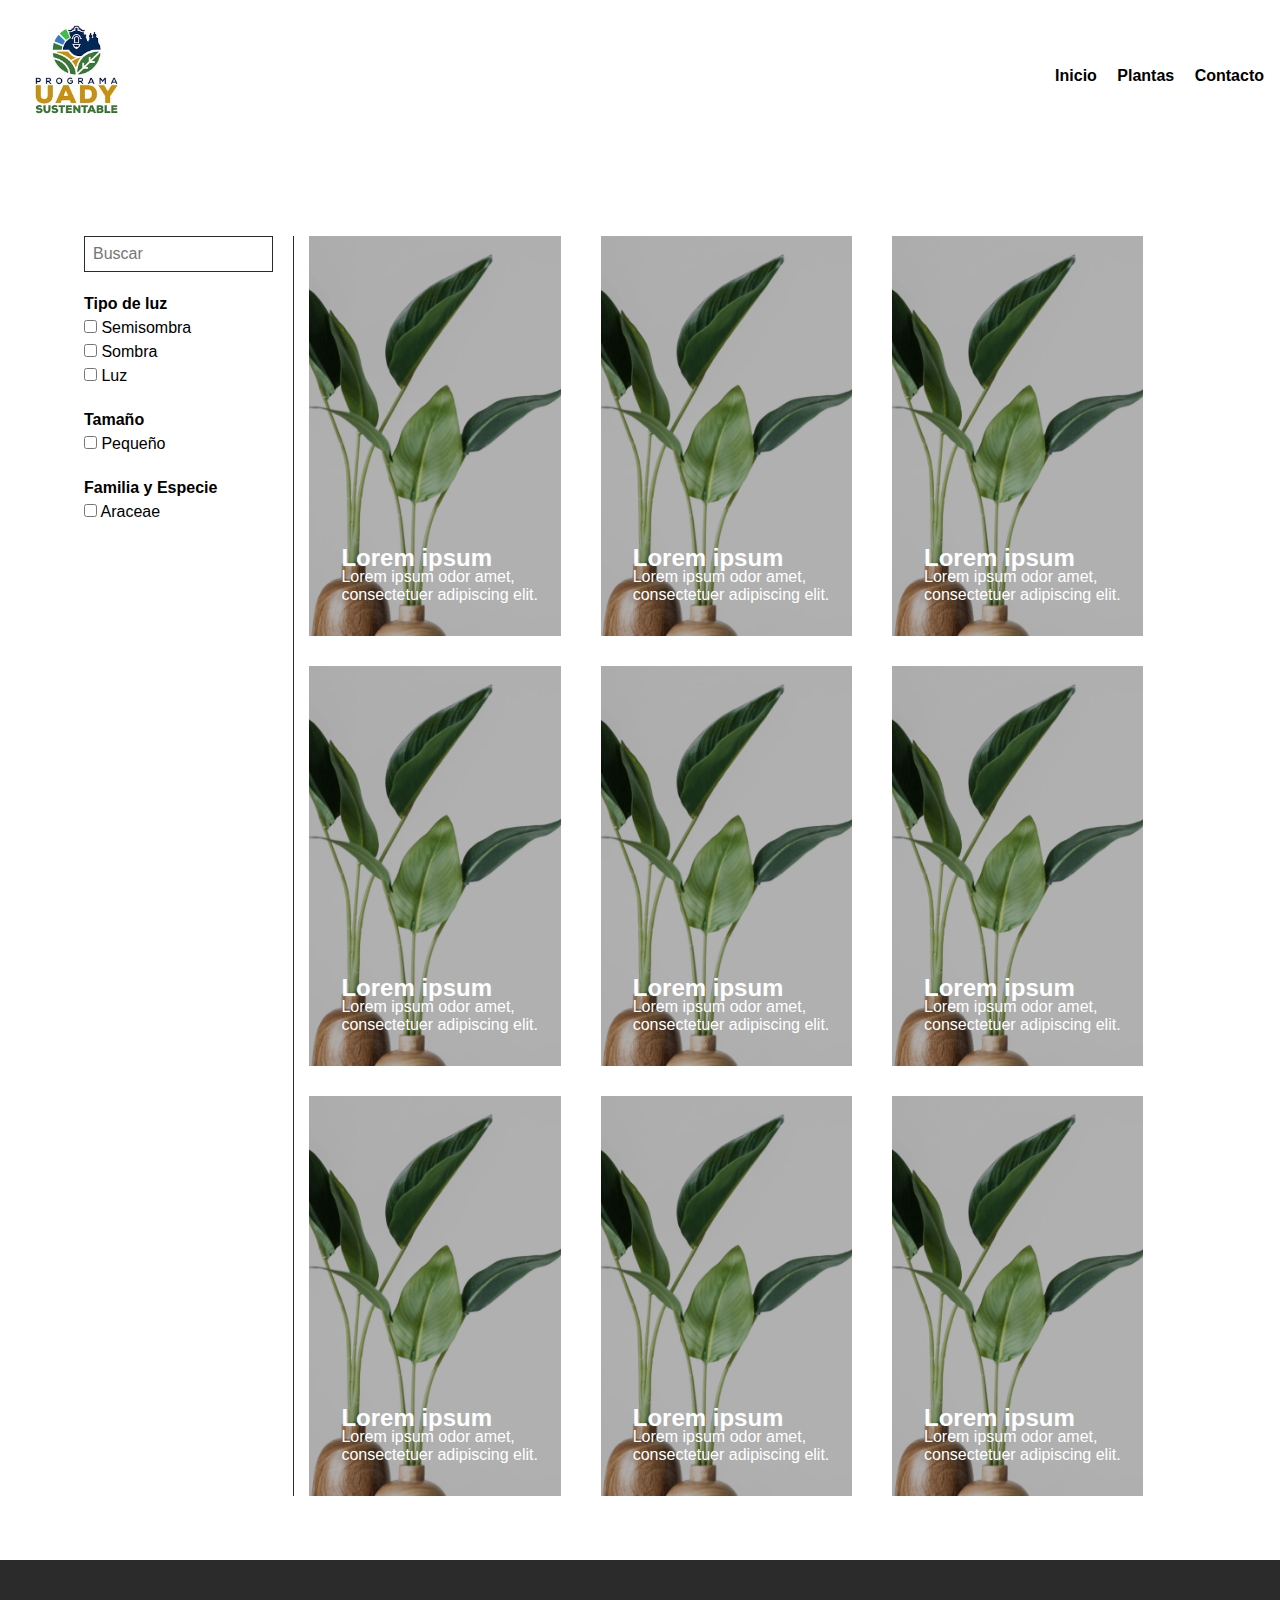
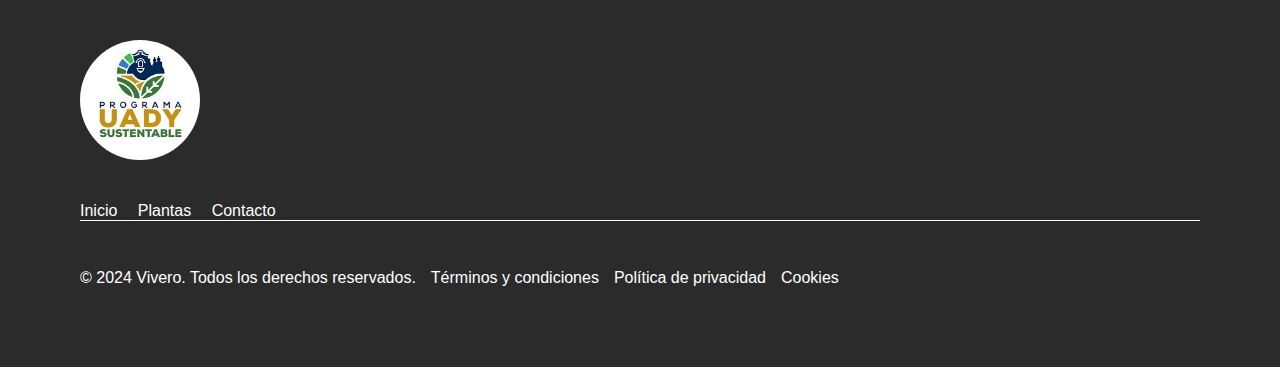
==== catalogo.html @ fe0bbb38 "cambios jiji" ====
<!DOCTYPE html>
<html lang="es">
<head>
    <meta charset="UTF-8">
    <meta name="viewport" content="width=device-width, initial-scale=1.0">
    <title>Catálogo</title>
    <link rel="stylesheet" href="catalogo.css">
</head>
<body>
    <header class="header">
        <div class="logo"> <a href="index.html"><img src="logo.jpg" class="logo"></a></div>
        <nav class="nav">
            <a href="index.html">Inicio</a>
            <a href="catalogo.html">Plantas</a>
            <a href="sobreNosotros.html">Contacto</a>
        </nav>
    </header>
    <main>
        <section class="catalogo">
            <!--Filtro-->
            <aside class="filtros">
                <input type="search" placeholder="Buscar">

                <h4>Tipo de luz</h4>
                <label><input type="checkbox"> Semisombra</label><br>
                <label><input type="checkbox"> Sombra</label><br>
                <label><input type="checkbox"> Luz</label>

                <h4>Tamaño</h4>
                <label><input type="checkbox"> Pequeño</label>

                <h4>Familia y Especie</h4>
                <label><input type="checkbox"> Araceae</label>
            </aside>

            <!--Productos-->
            <section class="productos">
                <div class="producto">
                    <div class="image-wrapper">
                    <img src="plant.png">
                    <h4>Lorem ipsum</h4>
                    <p>Lorem ipsum odor amet, consectetuer adipiscing elit.</p>
                    </div>
                </div>

                <div class="producto">
                    <div class="image-wrapper">
                    <img src="plant.png">
                    <h4>Lorem ipsum</h4>
                    <p>Lorem ipsum odor amet, consectetuer adipiscing elit.</p>
                    </div>
                </div>

                <div class="producto">
                    <div class="image-wrapper">
                    <img src="plant.png">
                    <h4>Lorem ipsum</h4>
                    <p>Lorem ipsum odor amet, consectetuer adipiscing elit.</p>
                    </div>
                </div>

                <div class="producto">
                    <div class="image-wrapper">
                    <img src="plant.png">
                    <h4>Lorem ipsum</h4>
                    <p>Lorem ipsum odor amet, consectetuer adipiscing elit.</p>
                    </div>
                </div>

                <div class="producto">
                    <div class="image-wrapper">
                    <img src="plant.png">
                    <h4>Lorem ipsum</h4>
                    <p>Lorem ipsum odor amet, consectetuer adipiscing elit.</p>
                    </div>
                </div>

                <div class="producto">
                    <div class="image-wrapper">
                    <img src="plant.png">
                    <h4>Lorem ipsum</h4>
                    <p>Lorem ipsum odor amet, consectetuer adipiscing elit.</p>
                    </div>
                </div>

                <div class="producto">
                    <div class="image-wrapper">
                    <img src="plant.png">
                    <h4>Lorem ipsum</h4>
                    <p>Lorem ipsum odor amet, consectetuer adipiscing elit.</p>
                    </div>
                </div>

                <div class="producto">
                    <div class="image-wrapper">
                    <img src="plant.png">
                    <h4>Lorem ipsum</h4>
                    <p>Lorem ipsum odor amet, consectetuer adipiscing elit.</p>
                    </div>
                </div>

                <div class="producto">
                    <div class="image-wrapper">
                    <img src="plant.png">
                    <h4>Lorem ipsum</h4>
                    <p>Lorem ipsum odor amet, consectetuer adipiscing elit.</p>
                    </div>
                </div>
                
            </section>
        </section>
    </main>

    <footer class="footer">
        <div class="logo-footer"><img src="logo.jpg" class="logo"></div>
        <nav class="footer-nav">
            <a href="index.html">Inicio</a>
            <a href="plantas.html">Plantas</a>
            <a href="contacto.html">Contacto</a>
        </nav>
        <div class="footer-info">
        <p>&copy; 2024 Vivero. Todos los derechos reservados.</p>
        <p>Términos y condiciones</p>
        <p>Política de privacidad</p>
        <p>Cookies</p>
        </div>
    </footer>
  
</body>
</html>
---- catalogo.css ----
* {
    margin: 0;
    padding: 0;
    box-sizing: border-box;
}

body {
    font-family: Arial, Helvetica, sans-serif;
}

.logo{
    width: 120px; 
    height: 120px; 
    border-radius: 50%;
    object-fit: cover; 
}

.logo-footer{
    width: 50px; 
    height: 50px; 
    border-radius: 50%;
    object-fit: cover; 
    margin-bottom: 7rem;
}

.header {
    display: flex;
    justify-content: space-between;
    align-items: center;
    padding: 1rem;
    background-color: #fff;
    color: #000;
    font-weight: bold;
}

.header .logo {
    font-size: 1.5rem;
}

.header .nav a {
    color: #000;
    margin-left: 1rem;
    text-decoration: none;
}

main {
    padding: 4rem;
}

.catalogo {
    display: flex;
    margin-top: 20px;
}

.filtros {
    width: 20%;
    padding: 0 20px;
    line-height: 1.5rem;
    border-right:  0.1rem solid #2B2B2B;
}

.filtros h4 {
    margin-top: 20px;
}

.filtros label {
    margin-bottom: 10px;
}

.filtros input[type="search"] {
    width: 100%; 
    padding: 8px;
    font-size: 16px;
    border: 1px solid #2B2B2B; 
    outline: none;
}


.productos {
    width: 75%;
    display: grid;
    grid-template-columns: repeat(auto-fit, minmax(250px, 1fr));
    grid-gap: 30px 10px;
}

.producto {
    padding: 0 15px;
    text-align: center;
}

.producto img {
    max-width: 100%;
    height: auto;
}

.producto h4 {
    margin-top: 15px;
}

.image-wrapper {
    position: relative;
    width: 100%;
    height: 400px;
    overflow: hidden;
}

.image-wrapper img {
    width: 100%;
    height: 100%;
    object-fit: cover;
}

.image-wrapper::before {
    content: "";
    position: absolute;
    top: 0;
    left: 0;
    right: 0;
    bottom: 0;
    background-color: rgba(0, 0, 0, 0.3); 
    z-index: 1;
}

.image-wrapper h4,
.image-wrapper p {
    position: absolute;
    color: #fff;
    z-index: 2;
    text-align: left;
    left: 2rem; 
}

.image-wrapper h4 {
    bottom: 4rem; 
    font-size: 24px;
    margin: 0;
}

.image-wrapper p {
    bottom: 2rem; 
    font-size: 16px;
    margin: 0;
}

.footer {
    background-color: #2B2B2B;
    color: #fff;
    padding: 5rem;
    text-align: left;
}

.footer .footer-nav a {
    color: #fff;
    margin-right: 1rem;
    text-decoration: none;
}

.footer-nav {
    border-bottom: 0.1rem solid #fff;
    margin-bottom: 1rem; 
}

.footer-info {
    margin-top: 3rem;
    display: flex;
    gap: 15px; 
}
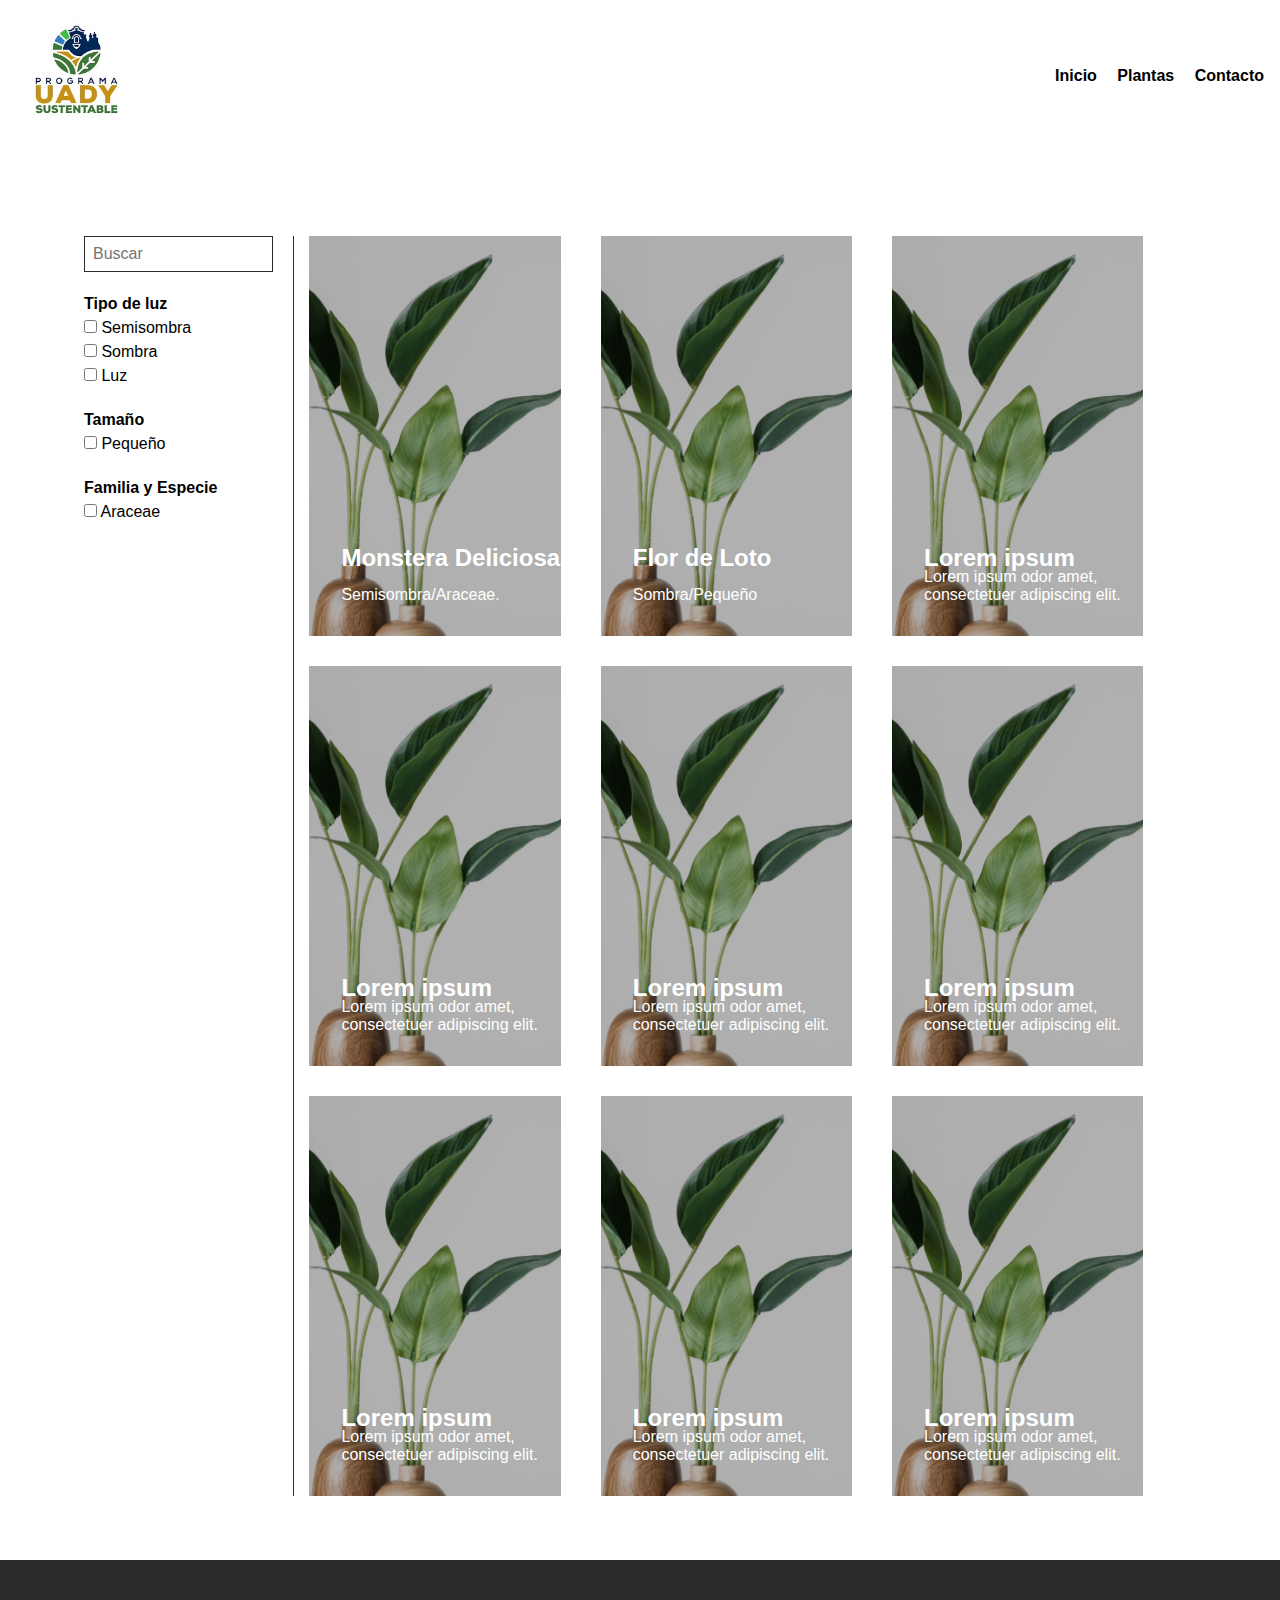
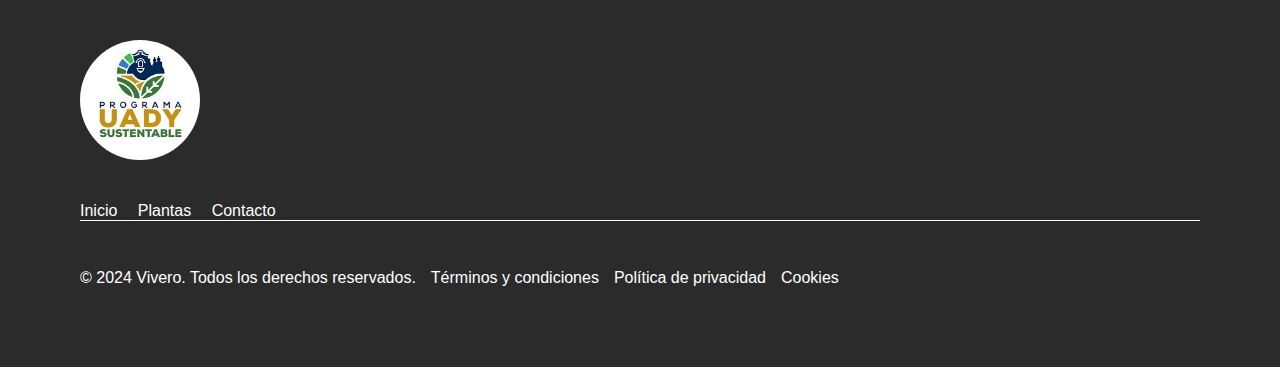
==== commit 50a441f7: "JavaScript añadido: función de filtrado funcionando. Cambios a catalogo.html" ====
--- a/catalogo.html
+++ b/catalogo.html
@@ -5,6 +5,8 @@
     <meta name="viewport" content="width=device-width, initial-scale=1.0">
     <title>Catálogo</title>
     <link rel="stylesheet" href="catalogo.css">
+
+    <script src="script.js"></script>
 </head>
 <body>
     <header class="header">
@@ -22,36 +24,44 @@
                 <input type="search" placeholder="Buscar">
 
                 <h4>Tipo de luz</h4>
-                <label><input type="checkbox"> Semisombra</label><br>
-                <label><input type="checkbox"> Sombra</label><br>
-                <label><input type="checkbox"> Luz</label>
+                <label><input class="option" type="checkbox" name="tipo_de_luz" value="semisombra"> Semisombra</label><br>
+                <label><input class="option" type="checkbox" name="tipo_de_luz" value="sombra"> Sombra</label><br>
+                <label><input class="option" type="checkbox" name="tipo_de_luz" value="luz"> Luz</label>
 
                 <h4>Tamaño</h4>
-                <label><input type="checkbox"> Pequeño</label>
+                <label><input class="option" type="checkbox" name="tamaño" value="pequeño"> Pequeño</label>
 
                 <h4>Familia y Especie</h4>
-                <label><input type="checkbox"> Araceae</label>
+                <label><input class="option" type="checkbox" name="especie" value="araceae"> Araceae</label>
             </aside>
+
 
             <!--Productos-->
             <section class="productos">
                 <div class="producto">
+                    <input type="hidden" name="tipo_de_luz" value="semisombra">
+                    <input type="hidden" name="especie" value="araceae">
                     <div class="image-wrapper">
                     <img src="plant.png">
-                    <h4>Lorem ipsum</h4>
-                    <p>Lorem ipsum odor amet, consectetuer adipiscing elit.</p>
+                    <h4>Monstera Deliciosa</h4>
+                    <p>Semisombra/Araceae.</p>
                     </div>
                 </div>
 
                 <div class="producto">
+                    <input type="hidden" name="tipo_de_luz" value="semisombra">
+                    <input type="hidden" name="tamaño" value="pequeño">
+
                     <div class="image-wrapper">
                     <img src="plant.png">
-                    <h4>Lorem ipsum</h4>
-                    <p>Lorem ipsum odor amet, consectetuer adipiscing elit.</p>
+                    <h4>Flor de Loto</h4>
+                    <p>Sombra/Pequeño</p>
                     </div>
                 </div>
 
                 <div class="producto">
+                    <input type="hidden" name="tamaño" value="pequeño">
+                    
                     <div class="image-wrapper">
                     <img src="plant.png">
                     <h4>Lorem ipsum</h4>
@@ -115,8 +125,8 @@
         <div class="logo-footer"><img src="logo.jpg" class="logo"></div>
         <nav class="footer-nav">
             <a href="index.html">Inicio</a>
-            <a href="plantas.html">Plantas</a>
-            <a href="contacto.html">Contacto</a>
+            <a href="catalogo.html">Plantas</a>
+            <a href="sobreNosotros.html">Contacto</a>
         </nav>
         <div class="footer-info">
         <p>&copy; 2024 Vivero. Todos los derechos reservados.</p>
@@ -125,6 +135,5 @@
         <p>Cookies</p>
         </div>
     </footer>
-  
 </body>
 </html>
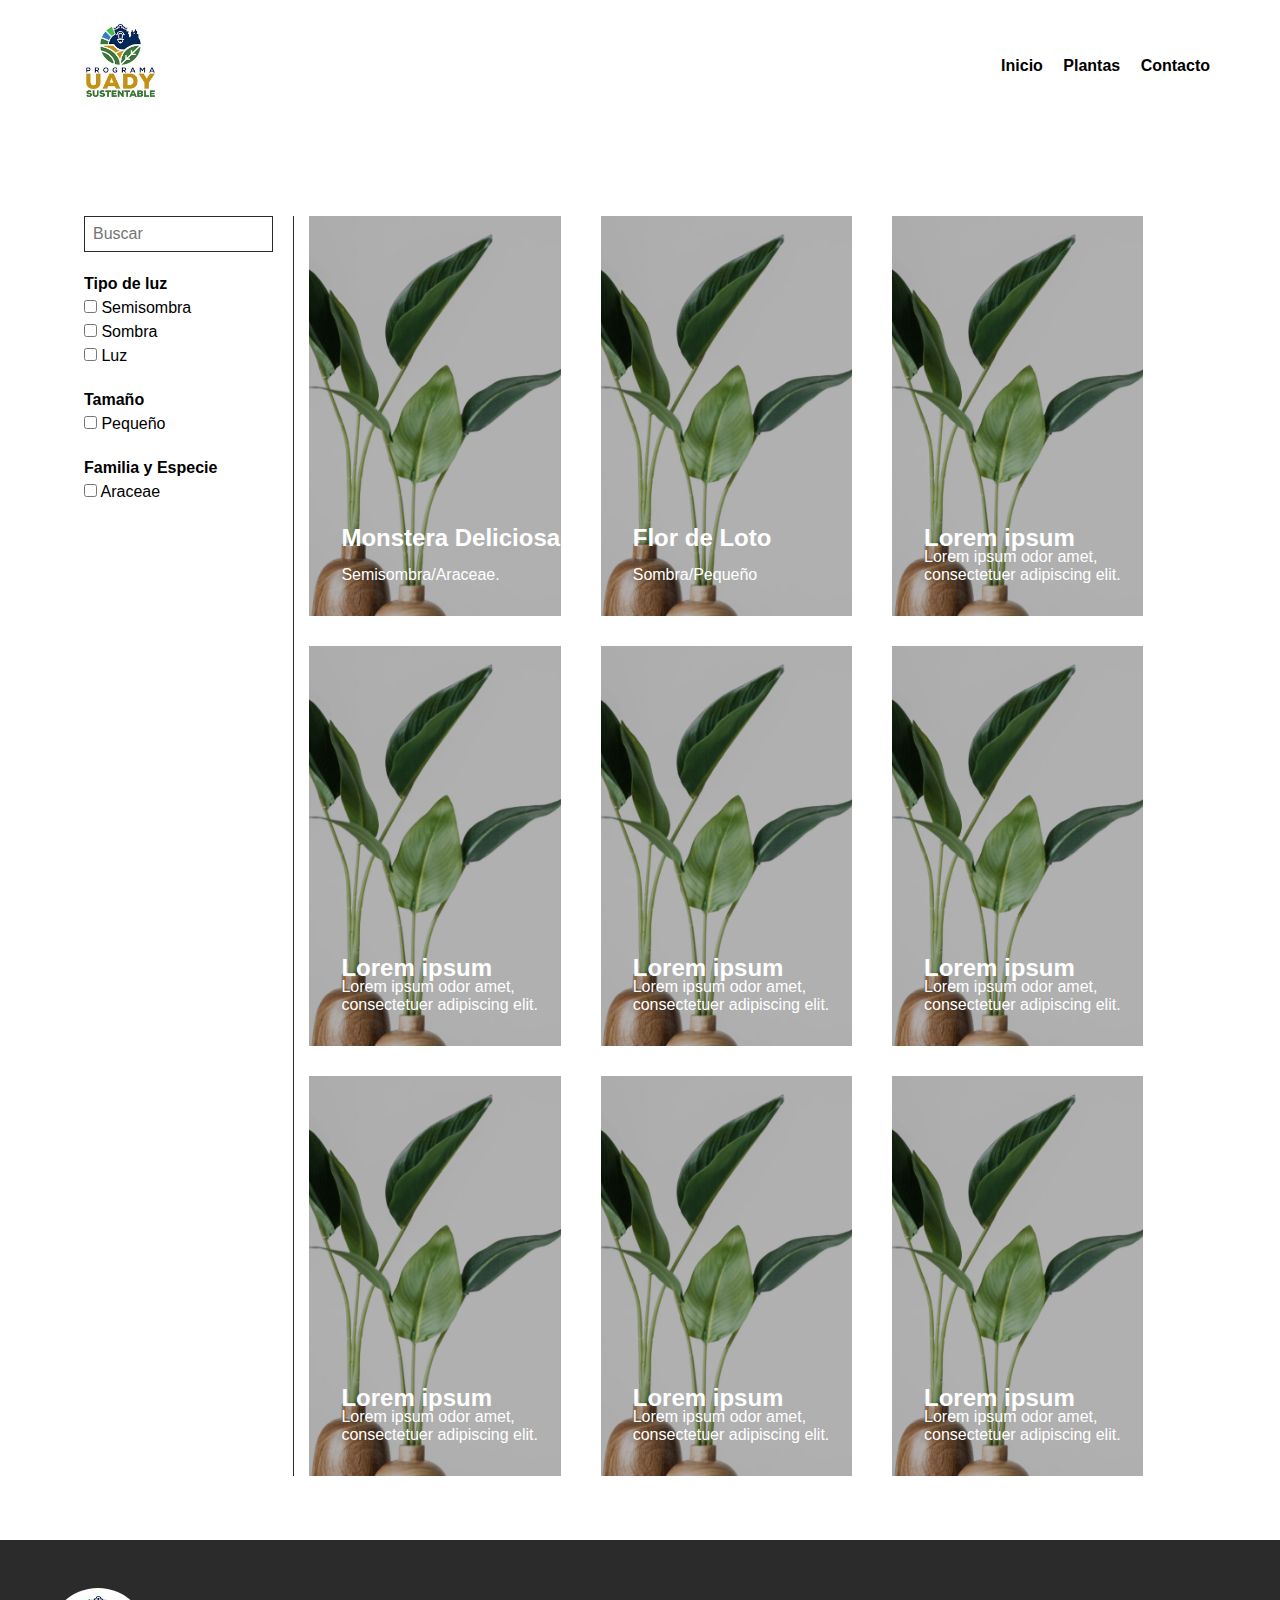
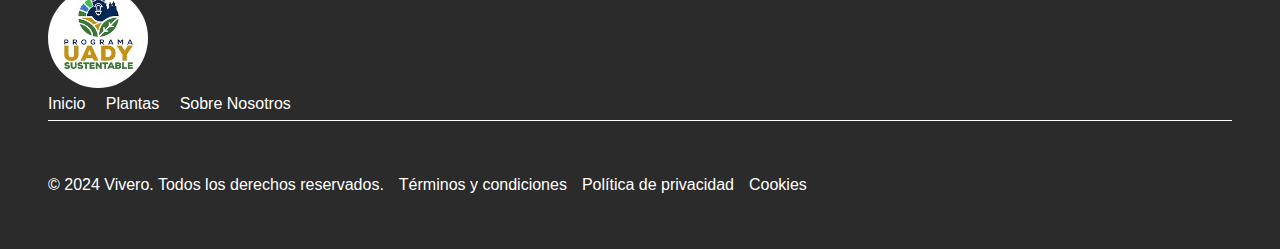
==== commit b4cb68a3: "cambios responsivos" ====
--- a/catalogo.html
+++ b/catalogo.html
@@ -41,80 +41,88 @@
                 <div class="producto">
                     <input type="hidden" name="tipo_de_luz" value="semisombra">
                     <input type="hidden" name="especie" value="araceae">
-                    <div class="image-wrapper">
-                    <img src="plant.png">
-                    <h4>Monstera Deliciosa</h4>
-                    <p>Semisombra/Araceae.</p>
-                    </div>
+                    
+                    <a href="ficha.html">
+                        <div class="image-wrapper">
+                        <img src="plant.png">
+                        <h4>Monstera Deliciosa</h4>
+                        <p>Semisombra/Araceae.</p>
+                        </div></a>
                 </div>
 
                 <div class="producto">
-                    <input type="hidden" name="tipo_de_luz" value="semisombra">
+                    <input type="hidden" name="tipo_de_luz" value="sombra">
                     <input type="hidden" name="tamaño" value="pequeño">
 
-                    <div class="image-wrapper">
-                    <img src="plant.png">
-                    <h4>Flor de Loto</h4>
-                    <p>Sombra/Pequeño</p>
-                    </div>
+                    <a href="ficha.html">
+                        <div class="image-wrapper">
+                        <img src="plant.png">
+                        <h4>Flor de Loto</h4>
+                        <p>Sombra/Pequeño</p>
+                        </div></a>
                 </div>
 
                 <div class="producto">
-                    <input type="hidden" name="tamaño" value="pequeño">
-                    
+                    <a href="ficha.html">
                     <div class="image-wrapper">
                     <img src="plant.png">
                     <h4>Lorem ipsum</h4>
                     <p>Lorem ipsum odor amet, consectetuer adipiscing elit.</p>
-                    </div>
+                    </div></a>
                 </div>
 
                 <div class="producto">
+                    <a href="ficha.html">
                     <div class="image-wrapper">
                     <img src="plant.png">
                     <h4>Lorem ipsum</h4>
                     <p>Lorem ipsum odor amet, consectetuer adipiscing elit.</p>
-                    </div>
+                    </div></a>
                 </div>
 
                 <div class="producto">
+                    <a href="ficha.html">
                     <div class="image-wrapper">
                     <img src="plant.png">
                     <h4>Lorem ipsum</h4>
                     <p>Lorem ipsum odor amet, consectetuer adipiscing elit.</p>
-                    </div>
+                    </div></a>
                 </div>
 
                 <div class="producto">
+                    <a href="ficha.html">
                     <div class="image-wrapper">
                     <img src="plant.png">
                     <h4>Lorem ipsum</h4>
                     <p>Lorem ipsum odor amet, consectetuer adipiscing elit.</p>
-                    </div>
+                    </div></a>
                 </div>
 
                 <div class="producto">
+                    <a href="ficha.html">
                     <div class="image-wrapper">
                     <img src="plant.png">
                     <h4>Lorem ipsum</h4>
                     <p>Lorem ipsum odor amet, consectetuer adipiscing elit.</p>
-                    </div>
+                    </div></a>
                 </div>
 
                 <div class="producto">
+                    <a href="ficha.html">
                     <div class="image-wrapper">
                     <img src="plant.png">
                     <h4>Lorem ipsum</h4>
                     <p>Lorem ipsum odor amet, consectetuer adipiscing elit.</p>
-                    </div>
+                    </div></a>
                 </div>
 
                 <div class="producto">
+                    <a href="ficha.html">
                     <div class="image-wrapper">
                     <img src="plant.png">
                     <h4>Lorem ipsum</h4>
                     <p>Lorem ipsum odor amet, consectetuer adipiscing elit.</p>
-                    </div>
+                    </div></a>
                 </div>
                 
             </section>
@@ -122,11 +130,11 @@
     </main>
 
     <footer class="footer">
-        <div class="logo-footer"><img src="logo.jpg" class="logo"></div>
+        <div class="logo"> <a href="index.html"><img src="logo.jpg" class="logo"></a></div>
         <nav class="footer-nav">
             <a href="index.html">Inicio</a>
-            <a href="catalogo.html">Plantas</a>
-            <a href="sobreNosotros.html">Contacto</a>
+            <a href="plantas.html">Plantas</a>
+            <a href="contacto.html">Sobre Nosotros</a>
         </nav>
         <div class="footer-info">
         <p>&copy; 2024 Vivero. Todos los derechos reservados.</p>
--- a/catalogo.css
+++ b/catalogo.css
@@ -9,8 +9,8 @@
 }
 
 .logo{
-    width: 120px; 
-    height: 120px; 
+    width: 6.25rem; 
+    height: 6.25rem; 
     border-radius: 50%;
     object-fit: cover; 
 }
@@ -27,10 +27,10 @@
     display: flex;
     justify-content: space-between;
     align-items: center;
-    padding: 1rem;
     background-color: #fff;
-    color: #000;
+    color: #fff;
     font-weight: bold;
+    padding: 1rem 4.375rem;
 }
 
 .header .logo {
@@ -49,29 +49,29 @@
 
 .catalogo {
     display: flex;
-    margin-top: 20px;
+    margin-top: 1.25rem;
 }
 
 .filtros {
     width: 20%;
-    padding: 0 20px;
+    padding: 0 1.25rem;
     line-height: 1.5rem;
     border-right:  0.1rem solid #2B2B2B;
 }
 
 .filtros h4 {
-    margin-top: 20px;
+    margin-top: 1.25rem;
 }
 
 .filtros label {
-    margin-bottom: 10px;
+    margin-bottom: 0.625rem;
 }
 
 .filtros input[type="search"] {
     width: 100%; 
-    padding: 8px;
-    font-size: 16px;
-    border: 1px solid #2B2B2B; 
+    padding: 0.5rem;
+    font-size: 1rem;
+    border: 0.063rem solid #2B2B2B; 
     outline: none;
 }
 
@@ -79,12 +79,12 @@
 .productos {
     width: 75%;
     display: grid;
-    grid-template-columns: repeat(auto-fit, minmax(250px, 1fr));
-    grid-gap: 30px 10px;
+    grid-template-columns: repeat(auto-fit, minmax(15.625rem, 1fr));
+    grid-gap: 1.875rem 0.625rem;
 }
 
 .producto {
-    padding: 0 15px;
+    padding: 0 0.9375rem;
     text-align: center;
 }
 
@@ -94,13 +94,13 @@
 }
 
 .producto h4 {
-    margin-top: 15px;
+    margin-top: 0.9375rem;
 }
 
 .image-wrapper {
     position: relative;
     width: 100%;
-    height: 400px;
+    height: 25rem;
     overflow: hidden;
 }
 
@@ -132,27 +132,32 @@
 
 .image-wrapper h4 {
     bottom: 4rem; 
-    font-size: 24px;
+    font-size: 1.5rem;
     margin: 0;
 }
 
 .image-wrapper p {
     bottom: 2rem; 
-    font-size: 16px;
+    font-size: 1rem;
     margin: 0;
 }
 
 .footer {
     background-color: #2B2B2B;
     color: #fff;
-    padding: 5rem;
+    padding: 3rem;
     text-align: left;
+    line-height: 2rem;
 }
 
 .footer .footer-nav a {
     color: #fff;
     margin-right: 1rem;
     text-decoration: none;
+}
+
+.footer .footer-nav a:hover{
+    color: #365a34;
 }
 
 .footer-nav {
@@ -163,5 +168,58 @@
 .footer-info {
     margin-top: 3rem;
     display: flex;
-    gap: 15px; 
-}
+    gap: 0.938rem; 
+}
+
+
+@media (max-width: 768px) {
+    .header {
+        flex-direction: column;
+        padding: 1rem;
+    }
+
+    .header .nav {
+        display: flex;
+        flex-direction: column;
+        align-items: center;
+    }
+
+    .header .nav a {
+        margin: 0.5rem 0;
+    }
+
+    main {
+        padding: 2rem;
+    }
+
+    .catalogo {
+        flex-direction: column;
+    }
+
+    .filtros {
+        width: 100%;
+        padding: 0;
+        border-right: none;
+        border-bottom: 0.1rem solid #2B2B2B;
+        margin-bottom: 1.25rem;
+    }
+
+    .productos {
+        width: 100%;
+        grid-template-columns: 1fr;
+        grid-gap: 1.25rem;
+    }
+
+    .image-wrapper {
+        height: 18.75rem;
+    }
+
+    .footer {
+        padding: 3rem;
+    }
+
+    .footer-info {
+        flex-direction: column;
+        gap: 1rem;
+    }
+}
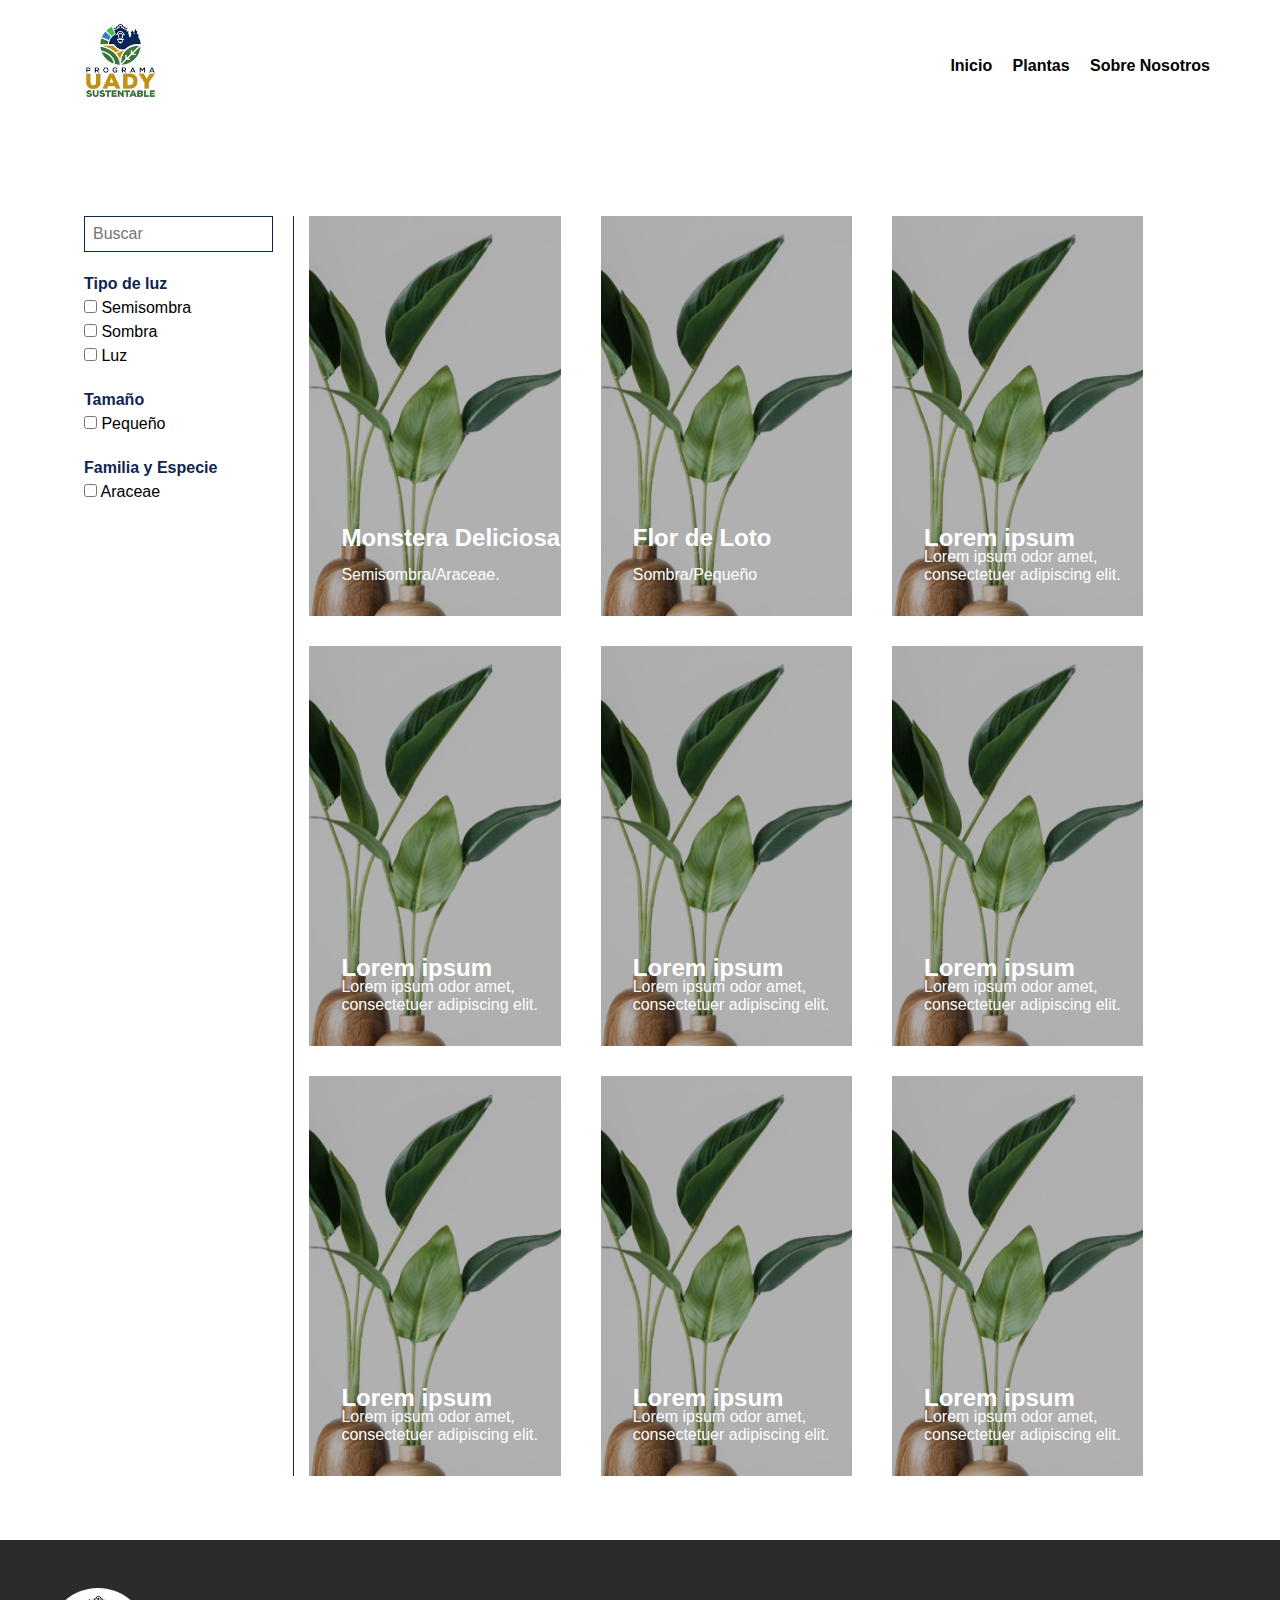
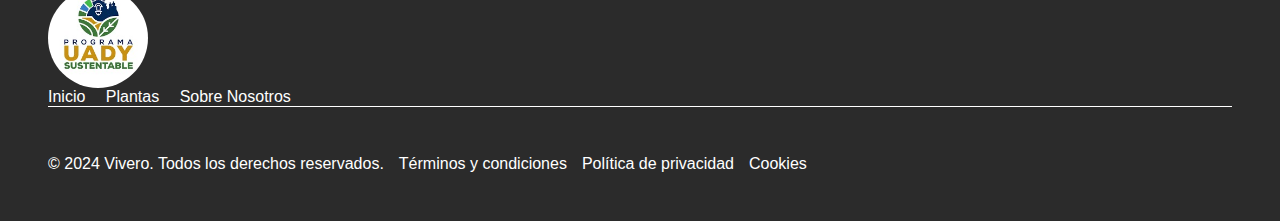
==== commit cb55368b: "cambios en detallitos jeje" ====
--- a/catalogo.html
+++ b/catalogo.html
@@ -10,13 +10,18 @@
 </head>
 <body>
     <header class="header">
-        <div class="logo"> <a href="index.html"><img src="logo.jpg" class="logo"></a></div>
+        <div class="logo">
+            <a href="index.html"><img src="logo.jpg" class="logo"></a>
+        </div>
+        <input type="checkbox" id="menu-toggle">
+        <label for="menu-toggle" class="menu-icon">☰Menú</label>
         <nav class="nav">
             <a href="index.html">Inicio</a>
             <a href="catalogo.html">Plantas</a>
-            <a href="sobreNosotros.html">Contacto</a>
+            <a href="sobreNosotros.html">Sobre Nosotros</a>
         </nav>
     </header>
+    
     <main>
         <section class="catalogo">
             <!--Filtro-->
@@ -133,8 +138,8 @@
         <div class="logo"> <a href="index.html"><img src="logo.jpg" class="logo"></a></div>
         <nav class="footer-nav">
             <a href="index.html">Inicio</a>
-            <a href="plantas.html">Plantas</a>
-            <a href="contacto.html">Sobre Nosotros</a>
+            <a href="catalogo.html">Plantas</a>
+            <a href="sobreNosotros.html">Sobre Nosotros</a>
         </nav>
         <div class="footer-info">
         <p>&copy; 2024 Vivero. Todos los derechos reservados.</p>
--- a/catalogo.css
+++ b/catalogo.css
@@ -8,19 +8,12 @@
     font-family: Arial, Helvetica, sans-serif;
 }
 
-.logo{
-    width: 6.25rem; 
-    height: 6.25rem; 
-    border-radius: 50%;
-    object-fit: cover; 
-}
-
-.logo-footer{
-    width: 50px; 
-    height: 50px; 
-    border-radius: 50%;
-    object-fit: cover; 
-    margin-bottom: 7rem;
+#menu-toggle {
+    display: none;
+}
+
+.menu-icon {
+    display: none; 
 }
 
 .header {
@@ -33,8 +26,11 @@
     padding: 1rem 4.375rem;
 }
 
-.header .logo {
-    font-size: 1.5rem;
+.logo {
+    width: 6.25rem;
+    height: 6.25rem;
+    object-fit: cover;
+    border-radius: 50%;
 }
 
 .header .nav a {
@@ -43,6 +39,10 @@
     text-decoration: none;
 }
 
+.header .nav a:hover {
+    color: #4A7A3B;
+}
+
 main {
     padding: 4rem;
 }
@@ -56,11 +56,12 @@
     width: 20%;
     padding: 0 1.25rem;
     line-height: 1.5rem;
-    border-right:  0.1rem solid #2B2B2B;
+    border-right:  0.1rem solid #0E2651;
 }
 
 .filtros h4 {
     margin-top: 1.25rem;
+    color: #0E2651;
 }
 
 .filtros label {
@@ -71,10 +72,9 @@
     width: 100%; 
     padding: 0.5rem;
     font-size: 1rem;
-    border: 0.063rem solid #2B2B2B; 
+    border: 0.063rem solid #0E2651; 
     outline: none;
 }
-
 
 .productos {
     width: 75%;
@@ -147,7 +147,6 @@
     color: #fff;
     padding: 3rem;
     text-align: left;
-    line-height: 2rem;
 }
 
 .footer .footer-nav a {
@@ -156,36 +155,82 @@
     text-decoration: none;
 }
 
-.footer .footer-nav a:hover{
+.footer .footer-nav a:hover {
     color: #365a34;
 }
 
 .footer-nav {
     border-bottom: 0.1rem solid #fff;
-    margin-bottom: 1rem; 
+    margin-bottom: 1rem;
 }
 
 .footer-info {
     margin-top: 3rem;
     display: flex;
-    gap: 0.938rem; 
+    gap: 0.938rem;
+}
+
+a {
+    text-decoration: none;
+    color: white;
+    transition: all 0.3s ease;
+}
+
+a:hover {
+    color: #808a80c7;
+    transform: scale(1.1);
 }
 
 
 @media (max-width: 768px) {
     .header {
-        flex-direction: column;
-        padding: 1rem;
-    }
-
-    .header .nav {
         display: flex;
         flex-direction: column;
         align-items: center;
-    }
-
-    .header .nav a {
-        margin: 0.5rem 0;
+        text-align: center;
+        padding: 1rem;
+    }
+
+    .logo {
+        width: 4rem;
+        height: 4rem;
+        margin-bottom: 0.5rem; 
+    }
+
+    .menu-icon {
+        width: 100%;
+        background-color: #0E2651;
+        color: #fff;
+        display: block;
+        cursor: pointer;
+        margin-top: 0.5rem; 
+        font-size: 1rem;
+    }
+
+    .nav {
+        display: none;
+        flex-direction: column;
+        gap: 0;
+        background-color: #fff;
+        position: absolute;
+        top: 8rem; 
+        left: 0;
+        width: 100%;
+        padding: 1rem;
+    }
+
+
+    .nav a {
+        border-bottom: 1px solid #0E2651; 
+        color: #0E2651;
+    }
+
+    .nav a:last-child {
+        border-bottom: none; 
+    }
+
+    #menu-toggle:checked + .menu-icon + .nav {
+        display: flex;
     }
 
     main {
@@ -214,12 +259,9 @@
         height: 18.75rem;
     }
 
-    .footer {
-        padding: 3rem;
-    }
-
     .footer-info {
-        flex-direction: column;
-        gap: 1rem;
-    }
-}
+        display: flex; 
+        gap: 0.938rem; 
+        flex-wrap: wrap; 
+    }
+}
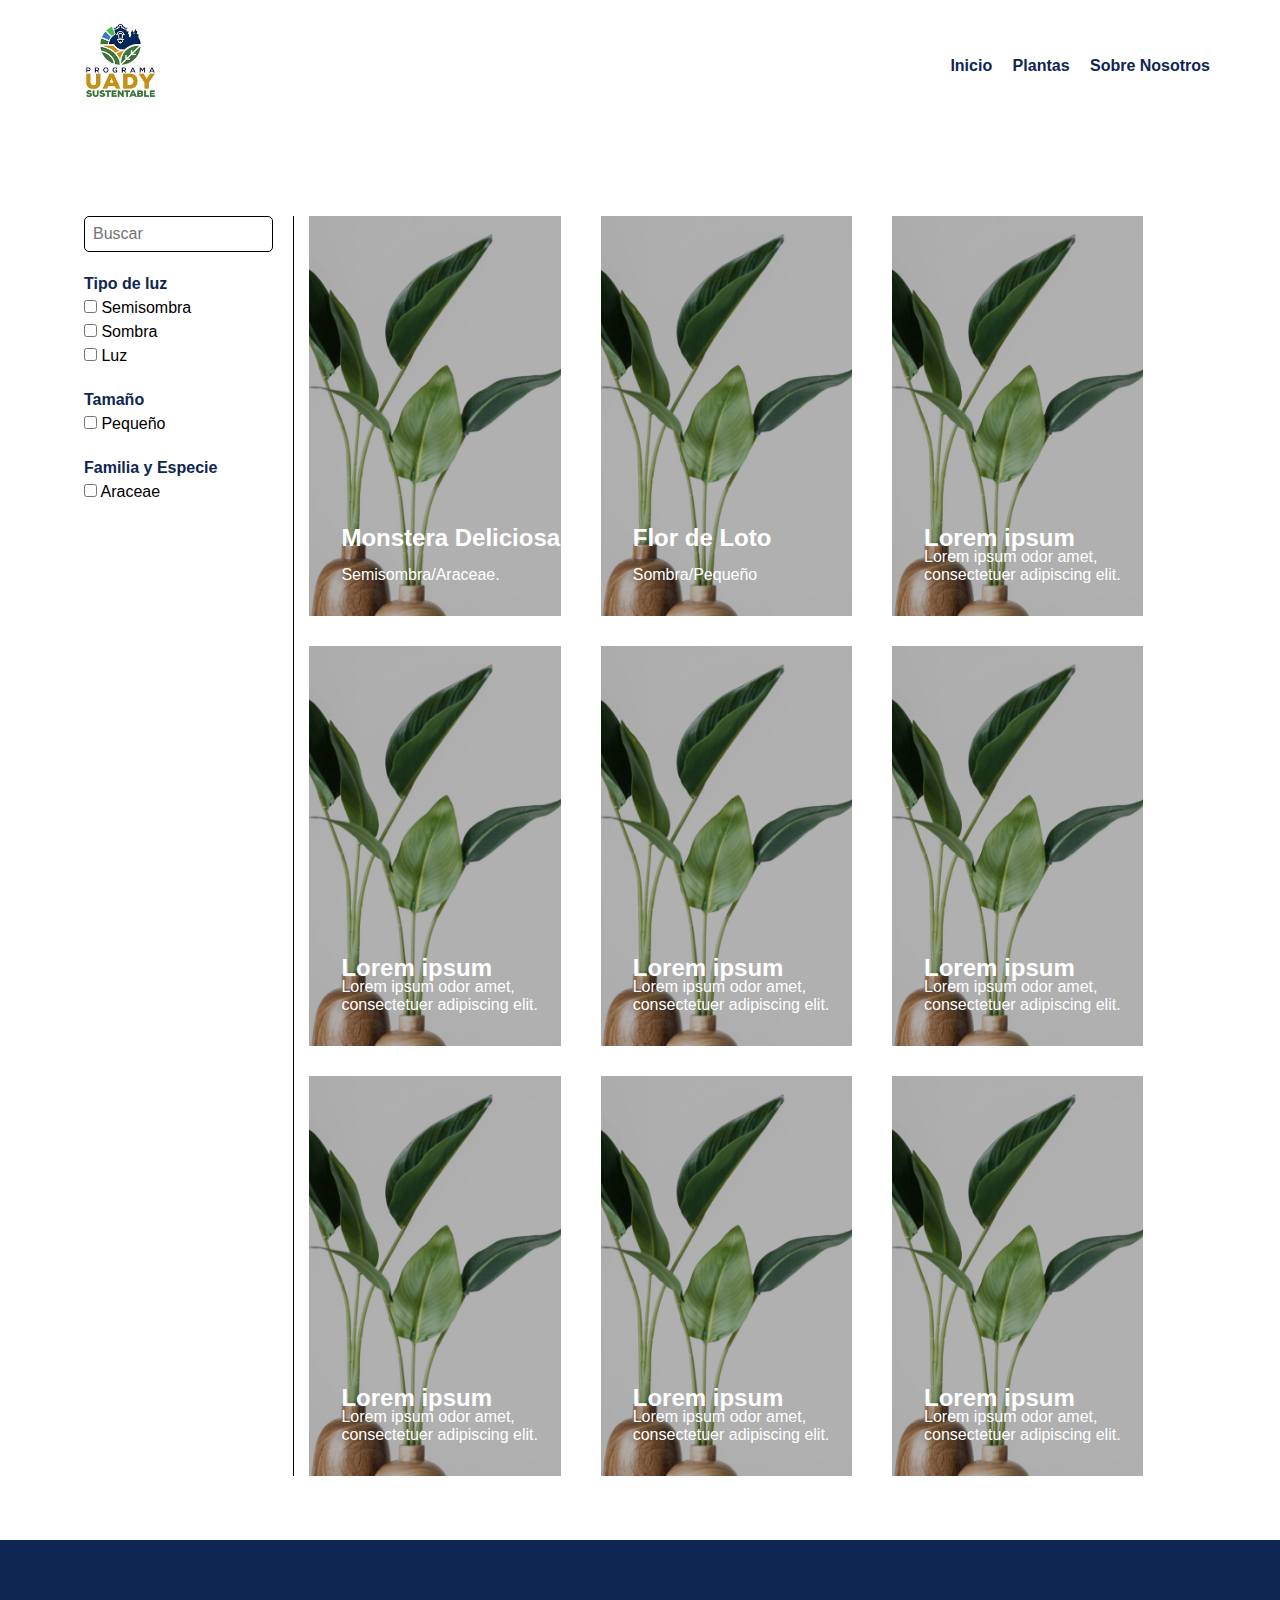
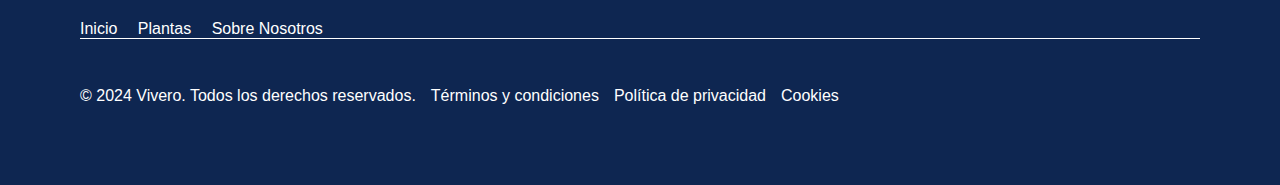
==== commit e5254545: "nueva hoja de estilos generales" ====
--- a/catalogo.html
+++ b/catalogo.html
@@ -5,7 +5,8 @@
     <meta name="viewport" content="width=device-width, initial-scale=1.0">
     <title>Catálogo</title>
     <link rel="stylesheet" href="catalogo.css">
-
+    <link rel="stylesheet" href="estilos_generales.css">
+    
     <script src="script.js"></script>
 </head>
 <body>
@@ -21,7 +22,7 @@
             <a href="sobreNosotros.html">Sobre Nosotros</a>
         </nav>
     </header>
-    
+
     <main>
         <section class="catalogo">
             <!--Filtro-->
@@ -47,24 +48,28 @@
                     <input type="hidden" name="tipo_de_luz" value="semisombra">
                     <input type="hidden" name="especie" value="araceae">
                     
-                    <a href="ficha.html">
+                    <!-- Enlace con parámetro en la URL -->
+                    <a href="ficha.html?planta=monstera">
                         <div class="image-wrapper">
-                        <img src="plant.png">
-                        <h4>Monstera Deliciosa</h4>
-                        <p>Semisombra/Araceae.</p>
-                        </div></a>
+                            <img src="plant.png">
+                            <h4>Monstera Deliciosa</h4>
+                            <p>Semisombra/Araceae.</p>
+                        </div>
+                    </a>
                 </div>
-
+                
                 <div class="producto">
                     <input type="hidden" name="tipo_de_luz" value="sombra">
                     <input type="hidden" name="tamaño" value="pequeño">
-
-                    <a href="ficha.html">
+                
+                    <!-- Enlace con parámetro en la URL -->
+                    <a href="ficha.html?planta=loto">
                         <div class="image-wrapper">
-                        <img src="plant.png">
-                        <h4>Flor de Loto</h4>
-                        <p>Sombra/Pequeño</p>
-                        </div></a>
+                            <img src="plant.png">
+                            <h4>Flor de Loto</h4>
+                            <p>Sombra/Pequeño</p>
+                        </div>
+                    </a>
                 </div>
 
                 <div class="producto">
@@ -135,7 +140,6 @@
     </main>
 
     <footer class="footer">
-        <div class="logo"> <a href="index.html"><img src="logo.jpg" class="logo"></a></div>
         <nav class="footer-nav">
             <a href="index.html">Inicio</a>
             <a href="catalogo.html">Plantas</a>
--- a/catalogo.css
+++ b/catalogo.css
@@ -6,41 +6,6 @@
 
 body {
     font-family: Arial, Helvetica, sans-serif;
-}
-
-#menu-toggle {
-    display: none;
-}
-
-.menu-icon {
-    display: none; 
-}
-
-.header {
-    display: flex;
-    justify-content: space-between;
-    align-items: center;
-    background-color: #fff;
-    color: #fff;
-    font-weight: bold;
-    padding: 1rem 4.375rem;
-}
-
-.logo {
-    width: 6.25rem;
-    height: 6.25rem;
-    object-fit: cover;
-    border-radius: 50%;
-}
-
-.header .nav a {
-    color: #000;
-    margin-left: 1rem;
-    text-decoration: none;
-}
-
-.header .nav a:hover {
-    color: #4A7A3B;
 }
 
 main {
@@ -56,7 +21,7 @@
     width: 20%;
     padding: 0 1.25rem;
     line-height: 1.5rem;
-    border-right:  0.1rem solid #0E2651;
+    border-right:  0.1rem solid #000;
 }
 
 .filtros h4 {
@@ -72,8 +37,9 @@
     width: 100%; 
     padding: 0.5rem;
     font-size: 1rem;
-    border: 0.063rem solid #0E2651; 
+    border: 0.063rem solid #000; 
     outline: none;
+    border-radius: 0.313rem;
 }
 
 .productos {
@@ -117,8 +83,8 @@
     left: 0;
     right: 0;
     bottom: 0;
-    background-color: rgba(0, 0, 0, 0.3); 
-    z-index: 1;
+    background-color: #0000004d; 
+    z-index: 1;    
 }
 
 .image-wrapper h4,
@@ -142,97 +108,7 @@
     margin: 0;
 }
 
-.footer {
-    background-color: #2B2B2B;
-    color: #fff;
-    padding: 3rem;
-    text-align: left;
-}
-
-.footer .footer-nav a {
-    color: #fff;
-    margin-right: 1rem;
-    text-decoration: none;
-}
-
-.footer .footer-nav a:hover {
-    color: #365a34;
-}
-
-.footer-nav {
-    border-bottom: 0.1rem solid #fff;
-    margin-bottom: 1rem;
-}
-
-.footer-info {
-    margin-top: 3rem;
-    display: flex;
-    gap: 0.938rem;
-}
-
-a {
-    text-decoration: none;
-    color: white;
-    transition: all 0.3s ease;
-}
-
-a:hover {
-    color: #808a80c7;
-    transform: scale(1.1);
-}
-
-
 @media (max-width: 768px) {
-    .header {
-        display: flex;
-        flex-direction: column;
-        align-items: center;
-        text-align: center;
-        padding: 1rem;
-    }
-
-    .logo {
-        width: 4rem;
-        height: 4rem;
-        margin-bottom: 0.5rem; 
-    }
-
-    .menu-icon {
-        width: 100%;
-        background-color: #0E2651;
-        color: #fff;
-        display: block;
-        cursor: pointer;
-        margin-top: 0.5rem; 
-        font-size: 1rem;
-    }
-
-    .nav {
-        display: none;
-        flex-direction: column;
-        gap: 0;
-        background-color: #fff;
-        position: absolute;
-        top: 8rem; 
-        left: 0;
-        width: 100%;
-        padding: 1rem;
-    }
-
-
-    .nav a {
-        border-bottom: 1px solid #0E2651; 
-        color: #0E2651;
-    }
-
-    .nav a:last-child {
-        border-bottom: none; 
-    }
-
-    #menu-toggle:checked + .menu-icon + .nav {
-        display: flex;
-    }
-
     main {
         padding: 2rem;
     }
@@ -258,10 +134,4 @@
     .image-wrapper {
         height: 18.75rem;
     }
-
-    .footer-info {
-        display: flex; 
-        gap: 0.938rem; 
-        flex-wrap: wrap; 
-    }
 }
--- a/estilos_generales.css
+++ b/estilos_generales.css
@@ -0,0 +1,142 @@
+#menu-toggle {
+    display: none;
+}
+
+.menu-icon {
+    display: none; 
+}
+
+.header {
+    display: flex;
+    justify-content: space-between;
+    align-items: center;
+    background-color: #fff;
+    color: #fff;
+    font-weight: bold;
+    padding: 1rem 4.375rem;
+}
+
+.logo {
+    width: 6.25rem;
+    height: 6.25rem;
+    object-fit: cover;
+    border-radius: 50%;
+}
+
+.header .nav a {
+    color: #0E2651;
+    margin-left: 1rem;
+    text-decoration: none;
+}
+
+.header .nav a:hover {
+    color: #4A7A3B;
+}
+
+.btn {
+    display: inline-block;
+    background-color: #365a34;
+    color: #fff;
+    padding: 0.75rem 1.5rem;
+    text-decoration: none;
+    margin-top: 1rem;
+    line-height: 1.5rem;
+    border-radius: 0.313rem;
+}
+
+.footer {
+    background-color: #0E2651;
+    color: #fff;
+    padding: 5rem;
+    text-align: left;
+}
+
+.footer .footer-nav a {
+    color: #fff;
+    margin-right: 1rem;
+    text-decoration: none;
+}
+
+.footer .footer-nav a:hover {
+    color: #365a34;
+}
+
+.footer-nav {
+    border-bottom: 0.1rem solid #fff;
+    margin-bottom: 1rem;
+}
+
+.footer-info {
+    margin-top: 3rem;
+    display: flex;
+    gap: 0.938rem;
+}
+
+a {
+    text-decoration: none;
+    color: white;
+    transition: all 0.3s ease;
+}
+
+a:hover {
+    color: #808a80c7;
+    transform: scale(1.1);
+}
+
+@media (max-width: 768px) {
+    .header {
+        display: flex;
+        flex-direction: column;
+        align-items: center;
+        text-align: center;
+        padding: 1rem;
+    }
+
+    .logo {
+        width: 4rem;
+        height: 4rem;
+        margin-bottom: 0.5rem; 
+    }
+
+    .menu-icon {
+        width: 100%;
+        background-color: #0E2651;
+        color: #fff;
+        display: block;
+        cursor: pointer;
+        margin-top: 0.5rem; 
+        font-size: 1rem;
+    }
+
+    .nav {
+        display: none;
+        flex-direction: column;
+        gap: 0;
+        background-color: #fff;
+        position: absolute;
+        top: 8rem; 
+        left: 0;
+        width: 100%;
+        padding: 1rem;
+    }
+
+    .nav a {
+        border-bottom: 1px solid #0E2651; 
+        color: #0E2651;
+    }
+
+    .nav a:last-child {
+        border-bottom: none; 
+    }
+
+    #menu-toggle:checked + .menu-icon + .nav {
+        display: flex;
+    }
+
+    .footer-info {
+        display: flex; 
+        gap: 0.938rem; 
+        flex-wrap: wrap; 
+    }
+
+}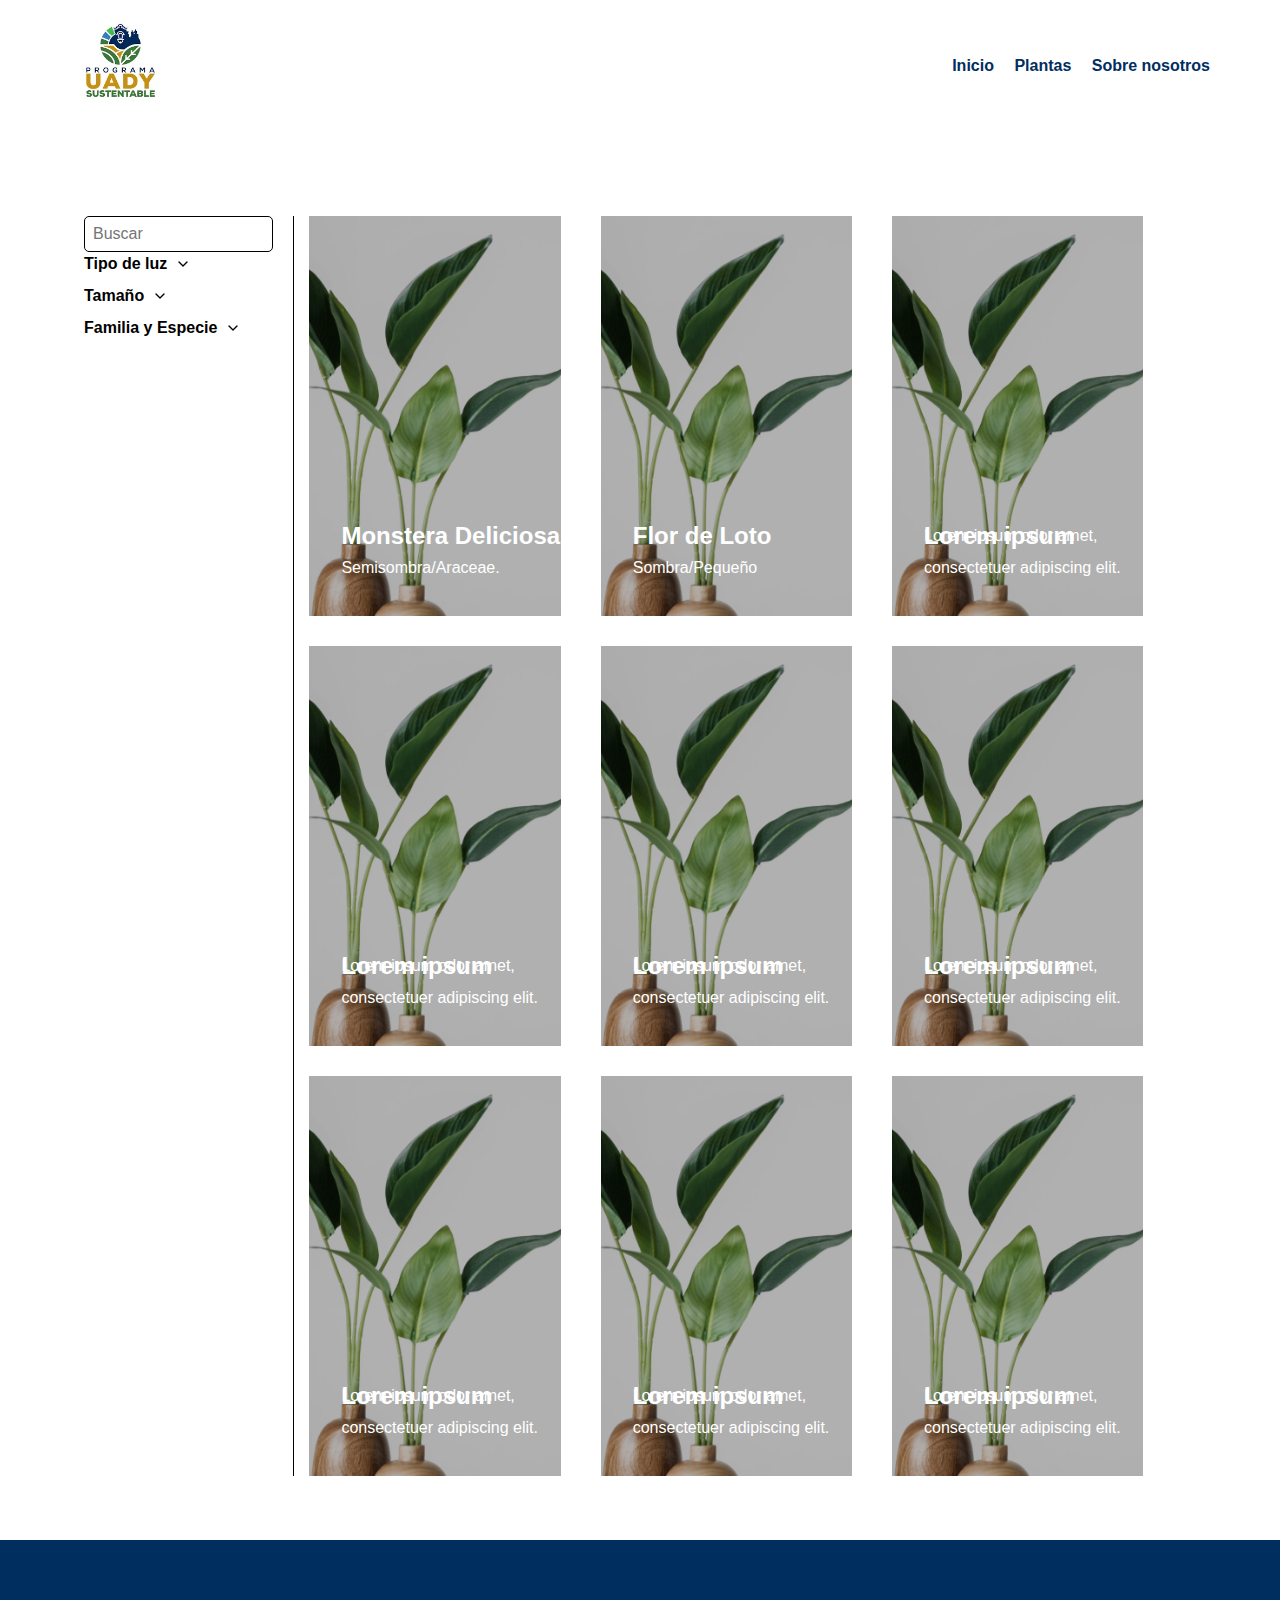
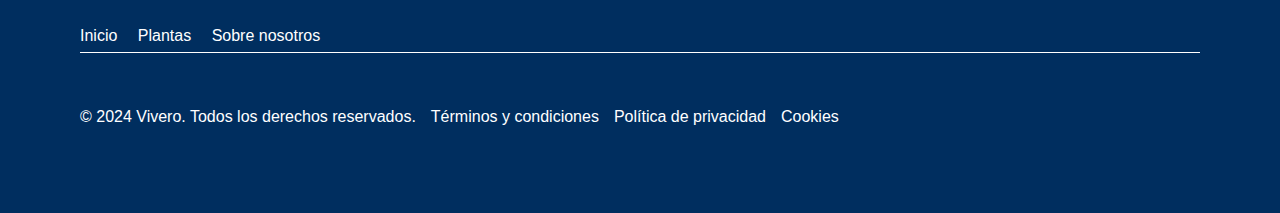
==== commit 67b4115f: "Organizado en carpetas, detalles en carrusel,..." ====
--- a/catalogo.html
+++ b/catalogo.html
@@ -4,54 +4,86 @@
     <meta charset="UTF-8">
     <meta name="viewport" content="width=device-width, initial-scale=1.0">
     <title>Catálogo</title>
-    <link rel="stylesheet" href="catalogo.css">
-    <link rel="stylesheet" href="estilos_generales.css">
+    <link rel="stylesheet" href="styles/catalogo.css">
+    <link rel="stylesheet" href="styles/estilosGenerales.css">
     
-    <script src="script.js"></script>
+    <script src="script/catalogo.js"></script>
 </head>
 <body>
-    <header class="header">
+    <header>
         <div class="logo">
-            <a href="index.html"><img src="logo.jpg" class="logo"></a>
+            <a href="index.html"><img src="recursos/logo.jpg" class="logo"></a>
         </div>
         <input type="checkbox" id="menu-toggle">
         <label for="menu-toggle" class="menu-icon">☰Menú</label>
         <nav class="nav">
             <a href="index.html">Inicio</a>
             <a href="catalogo.html">Plantas</a>
-            <a href="sobreNosotros.html">Sobre Nosotros</a>
+            <a href="sobreNosotros.html">Sobre nosotros</a>
         </nav>
     </header>
 
     <main>
-        <section class="catalogo">
+        <div class="catalogo">
             <!--Filtro-->
             <aside class="filtros">
                 <input type="search" placeholder="Buscar">
-
-                <h4>Tipo de luz</h4>
-                <label><input class="option" type="checkbox" name="tipo_de_luz" value="semisombra"> Semisombra</label><br>
-                <label><input class="option" type="checkbox" name="tipo_de_luz" value="sombra"> Sombra</label><br>
-                <label><input class="option" type="checkbox" name="tipo_de_luz" value="luz"> Luz</label>
-
-                <h4>Tamaño</h4>
-                <label><input class="option" type="checkbox" name="tamaño" value="pequeño"> Pequeño</label>
-
-                <h4>Familia y Especie</h4>
-                <label><input class="option" type="checkbox" name="especie" value="araceae"> Araceae</label>
+            
+                <div class="filtro-item">
+                    <div class="filtro-header">
+                        <h4>Tipo de luz</h4>
+                        <button class="flecha" onclick="toggleDetalles(this)">
+                            <svg xmlns="http://www.w3.org/2000/svg" width="24" height="24" viewBox="0 0 24 24" fill="none" stroke="currentColor" stroke-width="2" stroke-linecap="round" stroke-linejoin="round" class="lucide lucide-chevron-down">
+                                <path d="m6 9 6 6 6-6"/>
+                            </svg>
+                        </button>
+                    </div>
+                    <div class="checkboxes">
+                        <label><input class="option" type="checkbox" name="tipo_de_luz" value="semisombra"> Semisombra</label><br>
+                        <label><input class="option" type="checkbox" name="tipo_de_luz" value="sombra"> Sombra</label><br>
+                        <label><input class="option" type="checkbox" name="tipo_de_luz" value="luz"> Luz</label>
+                    </div>
+                </div>
+            
+                <div class="filtro-item">
+                    <div class="filtro-header">
+                        <h4>Tamaño</h4>
+                        <button class="flecha" onclick="toggleDetalles(this)">
+                            <svg xmlns="http://www.w3.org/2000/svg" width="24" height="24" viewBox="0 0 24 24" fill="none" stroke="currentColor" stroke-width="2" stroke-linecap="round" stroke-linejoin="round" class="lucide lucide-chevron-down">
+                                <path d="m6 9 6 6 6-6"/>
+                            </svg>
+                        </button>
+                    </div>
+                    <div class="checkboxes">
+                        <label><input class="option" type="checkbox" name="tamaño" value="pequeño"> Pequeño</label>
+                    </div>
+                </div>
+            
+                <div class="filtro-item">
+                    <div class="filtro-header">
+                        <h4>Familia y Especie</h4>
+                        <button class="flecha" onclick="toggleDetalles(this)">
+                            <svg xmlns="http://www.w3.org/2000/svg" width="24" height="24" viewBox="0 0 24 24" fill="none" stroke="currentColor" stroke-width="2" stroke-linecap="round" stroke-linejoin="round" class="lucide lucide-chevron-down">
+                                <path d="m6 9 6 6 6-6"/>
+                            </svg>
+                        </button>
+                    </div>
+                    <div class="checkboxes">
+                        <label><input class="option" type="checkbox" name="especie" value="araceae"> Araceae</label>
+                    </div>
+                </div>
             </aside>
-
-
+            
+            
             <!--Productos-->
-            <section class="productos">
+            <div class="productos">
                 <div class="producto">
                     <input type="hidden" name="tipo_de_luz" value="semisombra">
                     <input type="hidden" name="especie" value="araceae">
-                    
                     <!-- Enlace con parámetro en la URL -->
                     <a href="ficha.html?planta=monstera">
                         <div class="image-wrapper">
-                            <img src="plant.png">
+                            <img src="recursos/plant.png">
                             <h4>Monstera Deliciosa</h4>
                             <p>Semisombra/Araceae.</p>
                         </div>
@@ -65,7 +97,7 @@
                     <!-- Enlace con parámetro en la URL -->
                     <a href="ficha.html?planta=loto">
                         <div class="image-wrapper">
-                            <img src="plant.png">
+                            <img src="recursos/plant.png">
                             <h4>Flor de Loto</h4>
                             <p>Sombra/Pequeño</p>
                         </div>
@@ -75,7 +107,7 @@
                 <div class="producto">
                     <a href="ficha.html">
                     <div class="image-wrapper">
-                    <img src="plant.png">
+                    <img src="recursos/plant.png">
                     <h4>Lorem ipsum</h4>
                     <p>Lorem ipsum odor amet, consectetuer adipiscing elit.</p>
                     </div></a>
@@ -84,7 +116,7 @@
                 <div class="producto">
                     <a href="ficha.html">
                     <div class="image-wrapper">
-                    <img src="plant.png">
+                    <img src="recursos/plant.png">
                     <h4>Lorem ipsum</h4>
                     <p>Lorem ipsum odor amet, consectetuer adipiscing elit.</p>
                     </div></a>
@@ -93,7 +125,7 @@
                 <div class="producto">
                     <a href="ficha.html">
                     <div class="image-wrapper">
-                    <img src="plant.png">
+                    <img src="recursos/plant.png">
                     <h4>Lorem ipsum</h4>
                     <p>Lorem ipsum odor amet, consectetuer adipiscing elit.</p>
                     </div></a>
@@ -102,7 +134,7 @@
                 <div class="producto">
                     <a href="ficha.html">
                     <div class="image-wrapper">
-                    <img src="plant.png">
+                    <img src="recursos/plant.png">
                     <h4>Lorem ipsum</h4>
                     <p>Lorem ipsum odor amet, consectetuer adipiscing elit.</p>
                     </div></a>
@@ -111,7 +143,7 @@
                 <div class="producto">
                     <a href="ficha.html">
                     <div class="image-wrapper">
-                    <img src="plant.png">
+                    <img src="recursos/plant.png">
                     <h4>Lorem ipsum</h4>
                     <p>Lorem ipsum odor amet, consectetuer adipiscing elit.</p>
                     </div></a>
@@ -120,7 +152,7 @@
                 <div class="producto">
                     <a href="ficha.html">
                     <div class="image-wrapper">
-                    <img src="plant.png">
+                    <img src="recursos/plant.png">
                     <h4>Lorem ipsum</h4>
                     <p>Lorem ipsum odor amet, consectetuer adipiscing elit.</p>
                     </div></a>
@@ -129,21 +161,21 @@
                 <div class="producto">
                     <a href="ficha.html">
                     <div class="image-wrapper">
-                    <img src="plant.png">
+                    <img src="recursos/plant.png">
                     <h4>Lorem ipsum</h4>
                     <p>Lorem ipsum odor amet, consectetuer adipiscing elit.</p>
                     </div></a>
                 </div>
                 
-            </section>
-        </section>
+            </div>
+        </div>
     </main>
 
-    <footer class="footer">
+    <footer>
         <nav class="footer-nav">
             <a href="index.html">Inicio</a>
             <a href="catalogo.html">Plantas</a>
-            <a href="sobreNosotros.html">Sobre Nosotros</a>
+            <a href="sobreNosotros.html">Sobre nosotros</a>
         </nav>
         <div class="footer-info">
         <p>&copy; 2024 Vivero. Todos los derechos reservados.</p>
--- a/styles/catalogo.css
+++ b/styles/catalogo.css
@@ -0,0 +1,165 @@
+.catalogo {
+    display: flex;
+    margin-top: 1.25rem;
+}
+
+.filtros {
+    width: 20%;
+    padding: 0 1.25rem;
+    line-height: 1.5rem;
+    border-right:  0.1rem solid #000;
+}
+
+.filtros h4 {
+    margin-top: 1.25rem;
+}
+
+.filtros label {
+    margin-bottom: 0.625rem;
+}
+
+.filtros input[type="search"] {
+    width: 100%; 
+    padding: 0.5rem;
+    font-size: 1rem;
+    border: 0.063rem solid #000; 
+    outline: none;
+    border-radius: 0.313rem;
+}
+
+
+
+.filtro-header {
+    display: flex; 
+    align-items: center; 
+    margin-bottom: 0.5rem; 
+}
+
+.filtro-header h4 {
+    margin: 0;
+    font-size: 1rem; 
+    line-height: 1.5; 
+}
+
+.flecha {
+    background: none; 
+    border: none; 
+    cursor: pointer; 
+    padding: 0;
+    display: flex; 
+    align-items: center; 
+    margin-left: 0.5rem; 
+}
+
+.flecha svg {
+    height: 1rem; 
+    width: 1rem;
+}
+
+.flecha.active svg {
+    transform: rotate(180deg); 
+}
+
+.checkboxes {
+    display: none; 
+    margin-top: 0.5rem;
+    padding-left: 1rem;
+}
+
+.checkboxes.active {
+    display: block; 
+}
+
+.productos {
+    width: 75%;
+    display: grid;
+    grid-template-columns: repeat(auto-fit, minmax(15.625rem, 1fr));
+    grid-gap: 1.875rem 0.625rem;
+}
+
+.producto {
+    padding: 0 0.9375rem;
+    text-align: center;
+}
+
+.producto img {
+    max-width: 100%;
+    height: auto;
+}
+
+.producto h4 {
+    margin-top: 0.9375rem;
+}
+
+.image-wrapper {
+    position: relative;
+    width: 100%;
+    height: 25rem;
+    overflow: hidden;
+}
+
+.image-wrapper img {
+    width: 100%;
+    height: 100%;
+    object-fit: cover;
+}
+
+.image-wrapper::before {
+    content: "";
+    position: absolute;
+    top: 0;
+    left: 0;
+    right: 0;
+    bottom: 0;
+    background-color: #0000004d; 
+    z-index: 1;    
+}
+
+.image-wrapper h4,
+.image-wrapper p {
+    position: absolute;
+    color: #fff;
+    z-index: 2;
+    text-align: left;
+    left: 2rem; 
+}
+
+.image-wrapper h4 {
+    bottom: 4rem; 
+    font-size: 1.5rem;
+    margin: 0;
+}
+
+.image-wrapper p {
+    bottom: 2rem; 
+    font-size: 1rem;
+    margin: 0;
+}
+
+@media (max-width: 768px) {
+    main {
+        padding: 2rem;
+    }
+
+    .catalogo {
+        flex-direction: column;
+    }
+
+    .filtros {
+        width: 100%;
+        padding: 0;
+        border-right: none;
+        border-bottom: 0.1rem solid #2B2B2B;
+        margin-bottom: 1.25rem;
+    }
+
+    .productos {
+        width: 100%;
+        grid-template-columns: 1fr;
+        grid-gap: 1.25rem;
+    }
+
+    .image-wrapper {
+        height: 18.75rem;
+    }
+}
--- a/styles/estilosGenerales.css
+++ b/styles/estilosGenerales.css
@@ -0,0 +1,159 @@
+* {
+    margin: 0;
+    padding: 0;
+    box-sizing: border-box;
+}
+
+body {
+    font-family: Arial, Helvetica, sans-serif;
+    line-height: 2rem;
+}
+
+
+main {
+    padding: 4rem;
+}
+
+
+#menu-toggle {
+    display: none;
+}
+
+.menu-icon {
+    display: none; 
+}
+
+header {
+    display: flex;
+    justify-content: space-between;
+    align-items: center;
+    background-color: #fff;
+    color: #fff;
+    font-weight: bold;
+    padding: 1rem 4.375rem;
+}
+
+.logo {
+    width: 6.25rem;
+    height: 6.25rem;
+    object-fit: cover;
+    border-radius: 50%;
+}
+
+header .nav a {
+    color: #002E5F;
+    margin-left: 1rem;
+    text-decoration: none;
+}
+
+header .nav a:hover {
+    color: #4A7A3B;
+}
+
+.btn {
+    display: inline-block;
+    background-color: #C79316;
+    color: #fff;
+    padding: 0.75rem 1.5rem;
+    text-decoration: none;
+    margin-top: 1rem;
+    line-height: 1.5rem;
+    border-radius: 0.313rem;
+}
+
+footer {
+    background-color: #002E5F;
+    color: #fff;
+    padding: 5rem;
+    text-align: left;
+}
+
+footer .footer-nav a {
+    color: #fff;
+    margin-right: 1rem;
+    text-decoration: none;
+}
+
+footer .footer-nav a:hover {
+    color: #365a34;
+}
+
+.footer-nav {
+    border-bottom: 0.1rem solid #fff;
+    margin-bottom: 1rem;
+}
+
+.footer-info {
+    margin-top: 3rem;
+    display: flex;
+    gap: 0.938rem;
+}
+
+a {
+    text-decoration: none;
+    color: white;
+    transition: all 0.3s ease;
+}
+
+a:hover {
+    color: #808a80c7;
+    transform: scale(1.1);
+}
+
+@media (max-width: 768px) {
+    header {
+        display: flex;
+        flex-direction: column;
+        align-items: center;
+        text-align: center;
+        padding: 1rem;
+    }
+
+    .logo {
+        width: 4rem;
+        height: 4rem;
+        margin-bottom: 0.5rem; 
+    }
+
+    .menu-icon {
+        width: 100%;
+        background-color: #002E5F;
+        color: #fff;
+        display: block;
+        cursor: pointer;
+        margin-top: 0.5rem; 
+        font-size: 1rem;
+    }
+
+    .nav {
+        display: none;
+        flex-direction: column;
+        gap: 0;
+        background-color: #fff;
+        position: absolute;
+        top: 8rem; 
+        left: 0;
+        width: 100%;
+        padding: 1rem;
+    }
+
+    .nav a {
+        border-bottom: 1px solid #002E5F; 
+        color: #0E2651;
+    }
+
+    .nav a:last-child {
+        border-bottom: none; 
+    }
+
+    #menu-toggle:checked + .menu-icon + .nav {
+        display: flex;
+    }
+
+    .footer-info {
+        display: flex; 
+        gap: 0.938rem; 
+        flex-wrap: wrap; 
+    }
+
+}